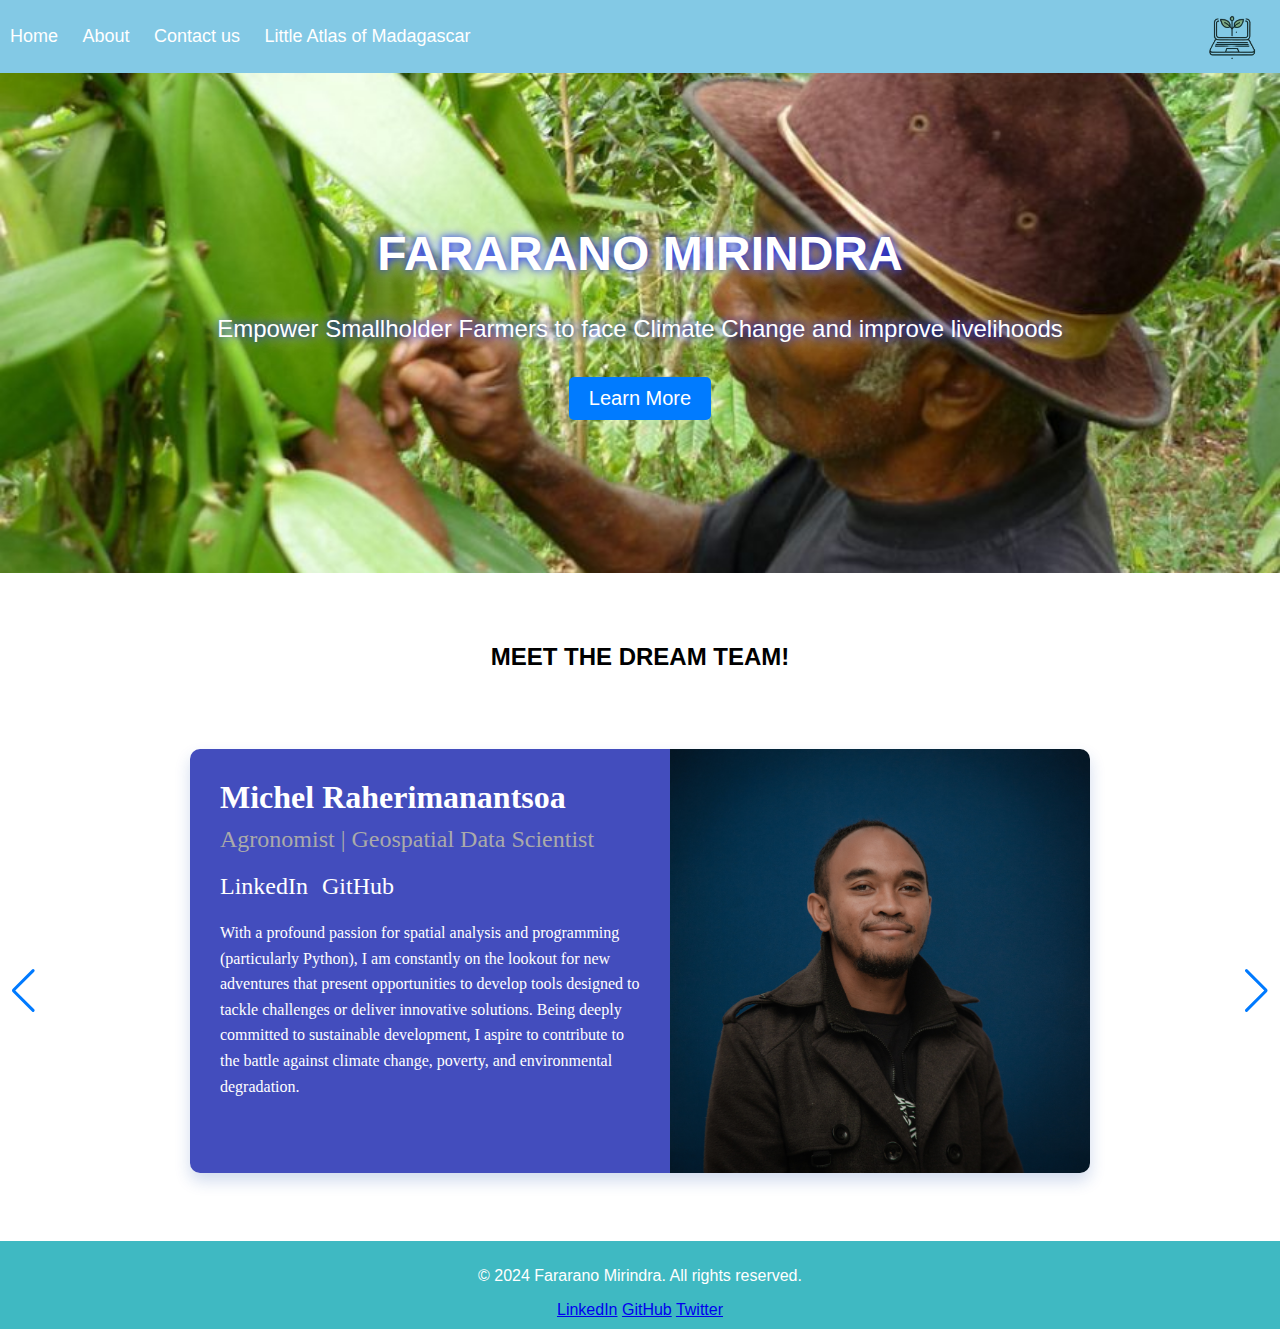
==== index.html @ e20767fc "Add files via upload" ====
<!DOCTYPE html>
<html lang="en">
<head>
    <meta charset="UTF-8">
    <meta name="viewport" content="width=device-width, initial-scale=1.0">
    <link rel="stylesheet" href="style.css">
    <script src="./main.js" defer></script>
    <title>Document</title>
</head>
<body>
    <header>
        <nav>
            <ul>
                <li><a href="./index.html">Home</a></li>
                <li><a href="./sign_in.html">About</a></li>
                <li><a href="https://docs.google.com/forms/d/e/1FAIpQLSenvw7yEIAhICjvzzaxT9DGoipfVE5acYNFFQM9xog_ZNTZgg/viewform?usp=sf_link">Contact us</a></li>
                <li><a href="./atlas.html">Little Atlas of Madagascar</a></li>
            </ul>
        </nav>
        <img src="./assets/logo.png" alt="Fararano Mirindra Logo" class="logo">
    </header>

    <section class="hero" id = "main_d">
        <h1>FARARANO MIRINDRA</h1>
        <p>Empower Smallholder Farmers to face Climate Change and improve livelihoods</p>
        <button onclick='window.location.href="./sign_in.html";'>Learn More</button>
    </section>

    <section class="content">
        <h2>MEET THE DREAM TEAM!</h2>
    </section>
    
    <section class="hero">
        <iframe src="team_members.html" style="width: 100%; height: 100vh; border: none;"></iframe>
    </section>
</body>

<footer>
    <p>&copy; 2024 Fararano Mirindra. All rights reserved.</p>
    <div class="social">
        <a href="#">LinkedIn</a>
        <a href="#">GitHub</a>
        <a href="#">Twitter</a>
    </div>
</footer>
</html>
---- style.css ----
body, html {
    margin: 0;
    padding: 0;
    font-family: Arial, sans-serif;
}

header {
    display: flex;
    justify-content: space-between;
    align-items: center;
    padding: 10px;
    background-color: rgba(7, 148, 203, 0.5);
  }

nav ul {
    list-style: none;
    padding: 0;
}

nav ul li {
    display: inline;
    margin-right: 20px;
}

nav ul li a {
    color: white;
    text-decoration: none;
    font-size: 18px;
}

.logo {
    width: 75px;
  }

.hero {
    background-image: url('https://via.placeholder.com/1200x500');
    background-size: cover;
    background-position: center;
    color: white;
    height: 500px;
    display: flex;
    flex-direction: column;
    align-items: center;
    justify-content: center;
    text-align: center;
}

.pro {
    background-image: url('https://via.placeholder.com/1600x500');
    background-size: cover;
    background-position: center;
    color: white;
    height: 800px;
    display: flex;
    flex-direction: column;
    align-items: center;
    justify-content: center;
    text-align: center;
}

.hero h1 {
    font-size: 48px;
    margin: 0;
    text-shadow: 0 0 10px rgb(0, 21, 247), /* First halo layer */
                0 0 20px rgba(255, 255, 255, 0.6), /* Second halo layer */
                0 0 30px rgba(255, 255, 255, 0.4); /* Third halo layer */
}

.hero h2 {
    font-size: 20px;
    margin: 0;
    text-shadow: 0 0 10px rgb(2, 2, 2), /* First halo layer */
                0 0 20px rgba(255, 255, 255, 0.6), /* Second halo layer */
                0 0 30px rgba(255, 255, 255, 0.4); /* Third halo layer */
}

.hero p {
    font-size: 24px;
    padding: 10px;
    text-shadow: 0 0 10px rgb(0, 21, 247), /* First halo layer */
                0 0 20px rgba(255, 255, 255, 0.6), /* Second halo layer */
                0 0 30px rgba(255, 255, 255, 0.4); /* Third halo layer */
}

.hero button {
    font-size: 20px;
    padding: 10px 20px;
    background: #007BFF;
    color: white;
    border: none;
    cursor: pointer;
    border-radius: 5px;
}

.hero button:hover {
    background: #0056b3;
}

.content {
    padding: 50px;
    text-align: center;
}

footer {
    background: #3FB9C2;
    color: white;
    text-align: center;
    padding: 10px 0;
    position: flex;
    bottom: 0;
    width: 100%;
}
.card {
    width: 300px;
    border: 1px solid #ddd;
    border-radius: 16px;
    overflow: hidden;
    transition: transform 0.3s ease;
    padding: 10px;
    width: 30%;
}

.card:hover {
    transform: translateY(-10px);
    box-shadow: 0 10px 20px rgba(0,0,0,0.2);
}

.card-container {
    display: flex; /* Establishes a flex container */
    justify-content: center; /* Horizontally center aligns the flex items */
    align-items: center; /* Vertically center aligns the flex items */
    gap: 20px; /* Adds space between the cards */
}

.founder-photo {
    width: 100%;
    height: 150px;
    object-fit: cover;
}

.founder-info {
    padding: 15px;
}

.founder-info h2 {
    margin-top: 0;
}

.founder-info p {
    font-size: 14px;
    line-height: 1.4;
    color: #333;
}

#team{
    align-items: center;
}


.profile-card {
    display: flex;
    background-color: #fff;
    border-radius: 10px;
    overflow: hidden;
    box-shadow: 0 8px 16px rgba(0, 0, 0, 0.2);
    max-width: 900px;
    width: 100%;
}

.profile-text {
    background-color: #000;
    color: white;
    padding: 30px;
    width: 50%;
}

.profile-text h1 {
    margin: 0;
    font-size: 2em;
}

.profile-text h2 {
    margin: 10px 0;
    font-weight: normal;
    color: #aaa;
}

.profile-text p {
    margin-top: 20px;
    line-height: 1.6;
}

.profile-text .social-icons {
    margin-top: 20px;
}

.social-icons a {
    text-decoration: none;
    color: white;
    font-size: 24px;
    margin-right: 10px;
}

.profile-image {
    width: 50%;
    background-color: #fff;
}

.profile-image img {
    width: 100%;
    height: 100%;
    object-fit: cover;
}

.container {
    display: flex;
    align-items: center;
    justify-content: center;
    height: 100vh;
    padding: 20px;
}
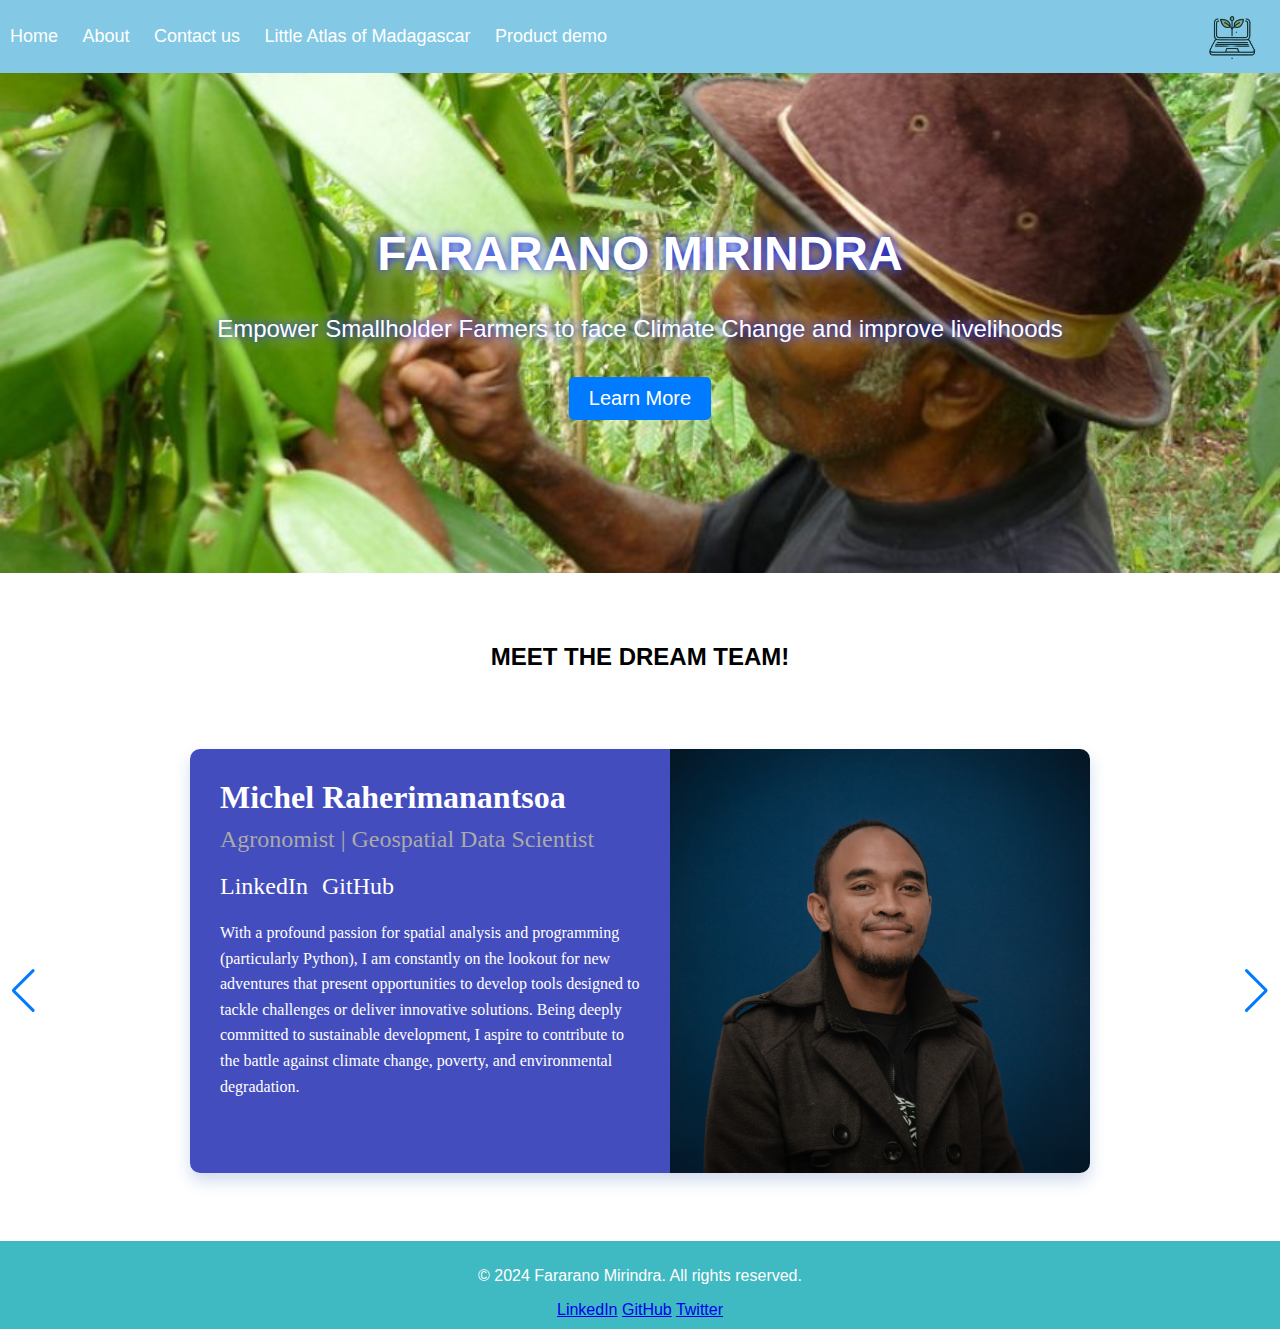
==== commit 2dc7874f: "Updated code" ====
--- a/index.html
+++ b/index.html
@@ -15,6 +15,7 @@
                 <li><a href="./sign_in.html">About</a></li>
                 <li><a href="https://docs.google.com/forms/d/e/1FAIpQLSenvw7yEIAhICjvzzaxT9DGoipfVE5acYNFFQM9xog_ZNTZgg/viewform?usp=sf_link">Contact us</a></li>
                 <li><a href="./atlas.html">Little Atlas of Madagascar</a></li>
+                <li><a href="./demo.html">Product demo</a></li>
             </ul>
         </nav>
         <img src="./assets/logo.png" alt="Fararano Mirindra Logo" class="logo">
--- a/style.css
+++ b/style.css
@@ -120,6 +120,17 @@
     width: 30%;
 }
 
+.card-spec {
+    width: 100%;
+    border: 1px solid #ddd;
+    border-radius: 16px;
+    overflow: hidden;
+    transition: transform 0.3s ease;
+    padding: 10px;
+    width: 100%;
+    text-align: center;
+}
+
 .card:hover {
     transform: translateY(-10px);
     box-shadow: 0 10px 20px rgba(0,0,0,0.2);
@@ -218,4 +229,21 @@
     justify-content: center;
     height: 100vh;
     padding: 20px;
+}
+
+#map { height: 450px;
+    width: 400px; 
+    position: relative; 
+    margin-left: 10px;
+    top: 12px;
+    border: 2px solid red;
+    transform: translate(0%, 0%)
+}
+
+video {
+    width: 100%;
+    max-width: 1000px; /* Set a maximum width for larger screens */
+    height: auto; /* Maintain aspect ratio */
+    display: flex;
+    margin: 0 auto; /* Center the video */
 }